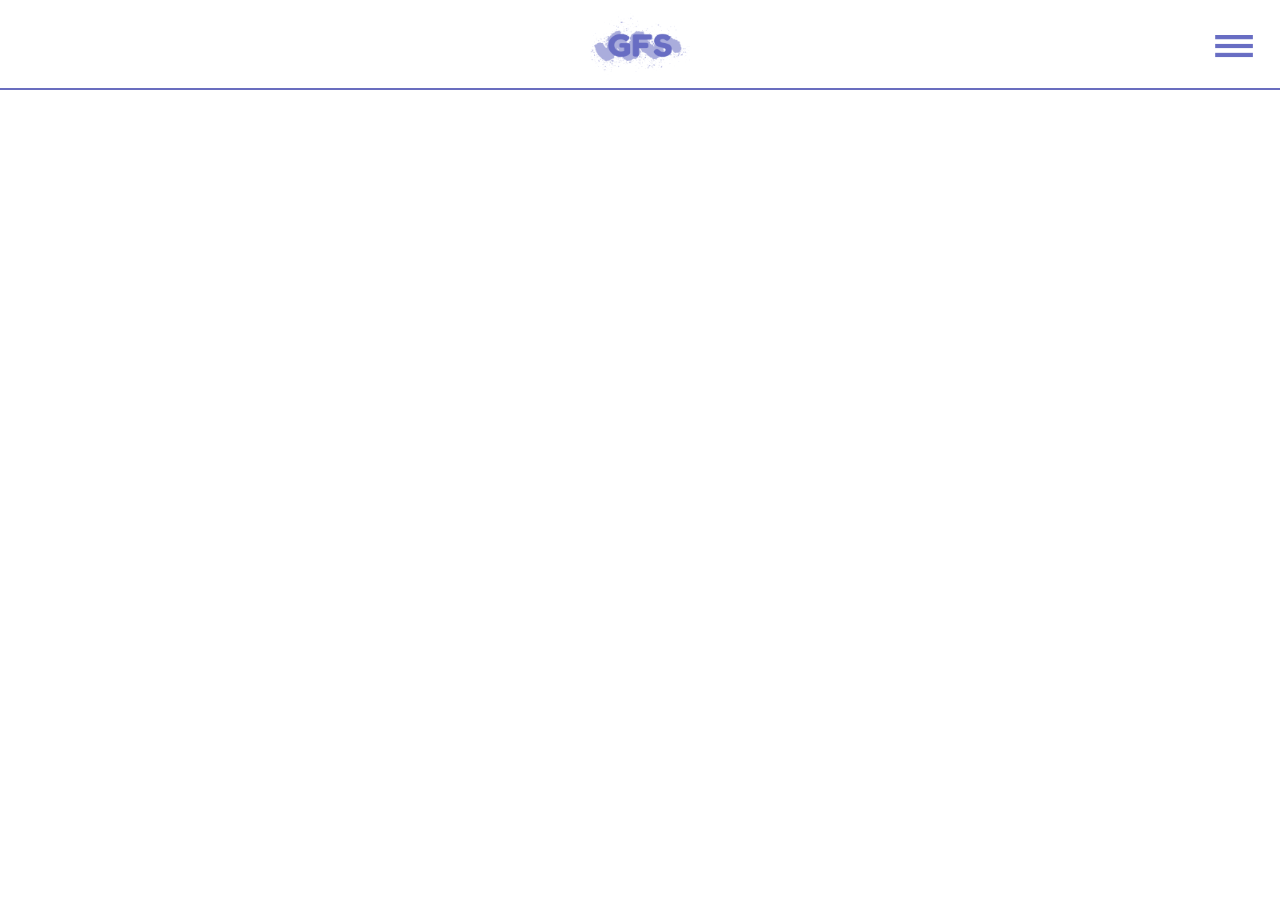
==== aboutme.html @ 3236eb2e "Menu" ====
<!DOCTYPE html>
<html lang="en">
<head>
    <meta charset="UTF-8">
    <meta name="viewport" content="width=device-width, initial-scale=1.0">
    <title>Document</title>
    <link rel="stylesheet" href="style/normalize.css">
    <link rel="stylesheet" href="style/style.css">
</head>
<body>
    <!-- Header og menu -->

    <header>
        <a class="gfs" href="index.html">
            <img src="img/logo.png" alt="GFS Logo">
        </a> 
            

        <div id="mySidenav" class="sidenav">
            <a href="javascript:void(0)" class="closebtn" onclick="closeNav()"><img src="img/menu.png" alt="MENU"></a>
            <div class="menu">
                <a class="item" href="index.html">
                    Forside
                </a>
                <a class="item" href="portfolio.html">
                    Portefølje
                </a>
                <a class="item" href="aboutme.html">
                    Om mig
                </a>
                <a class="item" href="contact.html">
                    Kontakt
                </a>
            </div>
            
          </div>
          
          <span class="span" style="cursor:pointer" onclick="openNav()"><img src="img/menu.png" alt="MENU"></span>
          
          <script>
          function openNav() {
            document.getElementById("mySidenav").style.width = "100%";
          }
          
          function closeNav() {
            document.getElementById("mySidenav").style.width = "0";
          }
          </script>

         <!-- Desktop -->

         <div class="topnav">
            <nav>
                <ul>
                    <li>
                        <a class="item" href="index.html">
                            Forside
                        </a>
                    </li>
                    <li>
                        <a class="item" href="portfolio.html">
                            Portefølje
                        </a>
                    </li>
                    <li>
                        <a class="item" href="aboutme.html">
                            Om mig
                        </a>
                    </li>
                    <li>
                        <a class="item" href="contact.html">
                            Kontakt
                        </a>
                    </li>
                </ul>
            </nav>
        </div>
    </header>
    
</body>
</html>
---- style/style.css ----
/*font*/

@import url('https://fonts.googleapis.com/css2?family=Nunito:ital,wght@0,200;0,300;0,400;0,600;0,700;0,800;0,900;1,200;1,300;1,400;1,600;1,700;1,800;1,900&display=swap');

/*header*/

header {
    display: flex;
    justify-content: space-between;
    flex-direction: column;
    position: fixed;
    top: 0;
    height: 88px;
    width: 100%;
    border-bottom: 2px solid #696DBF;
}

.gfs{
    align-self: center;
}

.gfs img{
    height: 90px;
    width: 100px;
    margin: 2px;
}

/*menu*/

.topnav {
    /* For desktop */
    display: none 
}

.span {
    position: absolute;
    right: 0;
    padding: 1.6rem;
    font-size: 24px;
    color: grey;
}

.span img{
    width: 40px;
}


.sidenav {
    height: 100%;
    width: 0;
    position: fixed;
    z-index: 1;
    top: 0;
    right: 0;
    overflow-x: hidden;
    transition: 0.5s;
    text-align:left;
  }
  
  .sidenav a {
    padding: 8px 8px 8px 32px;
    text-decoration: none;
    font-size: 25px;
    color: grey;
    display: block;
    transition: 0.3s;
  
  }

  .sidenav img{
      width: 40px;
  }

  .sidenav .menu {
    padding-top: 88px;
  }

  .sidenav .menu .item {
      display: flex;
      justify-content: space-between;
      padding-top: 1.6rem;
      padding-bottom: 1.6rem;
      border-top: 2px solid var(--primary-grey);
  }

  .sidenav .menu .item img {
      height: 16px;
      width: 16px;
      padding: 8px 32px 8px 8px;
  }
  
  .sidenav a:hover{
    color: #f1f1f1;
  }
  
  .sidenav .closebtn {
    position: absolute;
    right: 0;
    font-size: 24px;
    padding: 1.6rem;
    color: var(--primary-grey);
  }
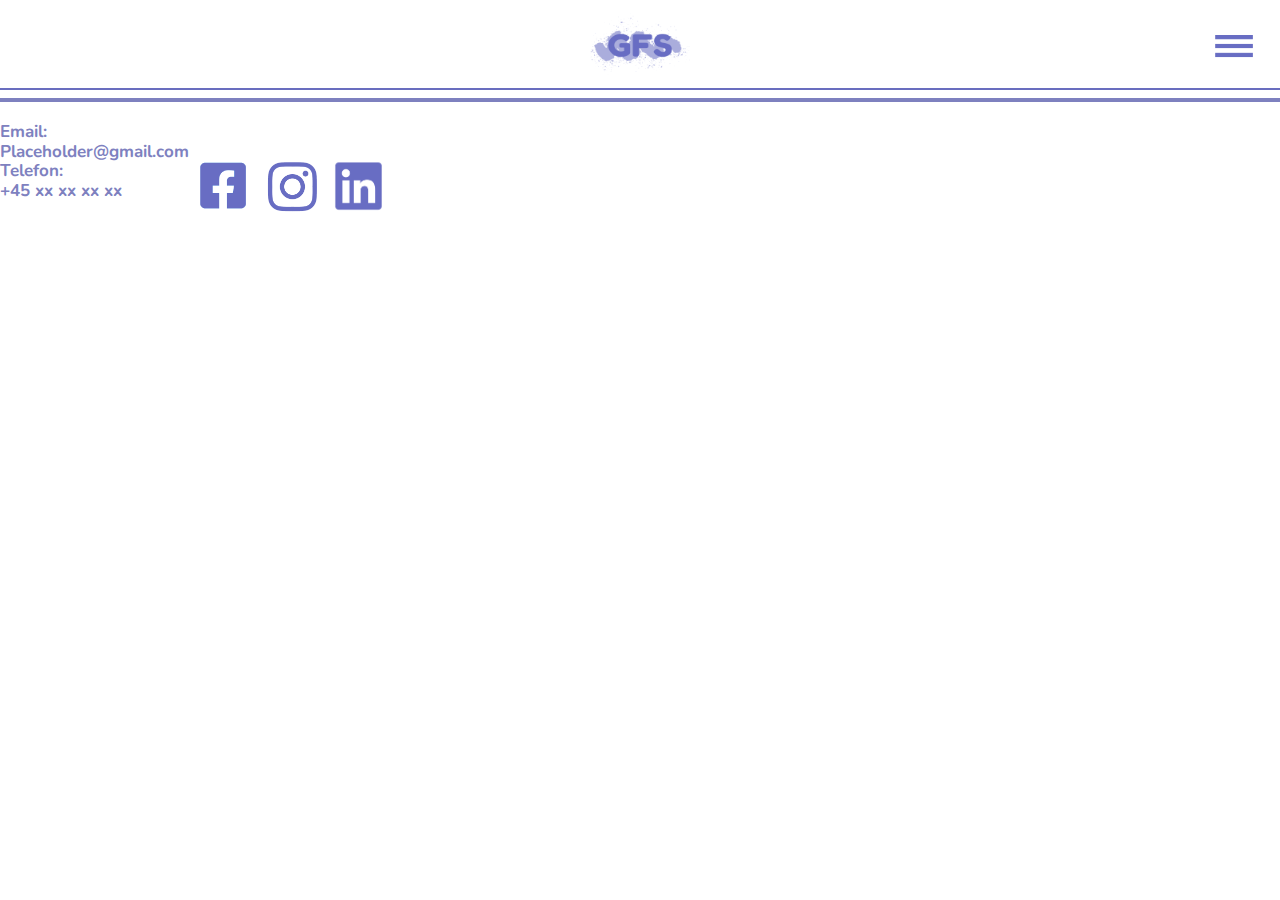
==== commit 7e850aa2: "footer + index + fix" ====
--- a/aboutme.html
+++ b/aboutme.html
@@ -33,23 +33,24 @@
                 </a>
             </div>
             
-          </div>
+        </div>
           
-          <span class="span" style="cursor:pointer" onclick="openNav()"><img src="img/menu.png" alt="MENU"></span>
+        <span class="span" style="cursor:pointer" onclick="openNav()"><img src="img/menu.png" alt="MENU"></span>
           
-          <script>
-          function openNav() {
+        <script>
+            function openNav() {
             document.getElementById("mySidenav").style.width = "100%";
-          }
+            }
           
-          function closeNav() {
+            function closeNav() {
             document.getElementById("mySidenav").style.width = "0";
-          }
-          </script>
+            }
+        </script>
 
-         <!-- Desktop -->
 
-         <div class="topnav">
+        <!-- Desktop -->
+
+        <div class="topnav">
             <nav>
                 <ul>
                     <li>
@@ -76,6 +77,23 @@
             </nav>
         </div>
     </header>
+
+    <footer class="main-footer">
+        <hr>
+        <div class="main-footer-all">
+            <div>
+                <p>Email:</p>
+                <p>Placeholder@gmail.com</p>
+                <p>Telefon:</p>
+                <p>+45 xx xx xx xx</p>
+            </div>
+            <div class="sociale-all">
+                <img class="fb-all" src="img/fb.png" alt="Facebook">
+                <img class="ig-all" src="img/ig.png" alt="Instagram">
+                <img class="li-all" src="img/li.png" alt="Linkedin">
+            </div>
+        </div>
+    </footer>
     
 </body>
 </html>--- a/style/style.css
+++ b/style/style.css
@@ -1,6 +1,15 @@
 /*font*/
 
 @import url('https://fonts.googleapis.com/css2?family=Nunito:ital,wght@0,200;0,300;0,400;0,600;0,700;0,800;0,900;1,200;1,300;1,400;1,600;1,700;1,800;1,900&display=swap');
+@import url('https://fonts.googleapis.com/css2?family=Fredoka+One&display=swap');
+
+/* farver */
+
+:root{
+    --db:#696DBF;
+    --lb: #7E81BF;
+    --white:#fff;
+}
 
 /*header*/
 
@@ -8,11 +17,11 @@
     display: flex;
     justify-content: space-between;
     flex-direction: column;
-    position: fixed;
     top: 0;
     height: 88px;
     width: 100%;
-    border-bottom: 2px solid #696DBF;
+    background-color: var(--white);
+    border-bottom: 2px solid var(--db);
 }
 
 .gfs{
@@ -37,7 +46,6 @@
     right: 0;
     padding: 1.6rem;
     font-size: 24px;
-    color: grey;
 }
 
 .span img{
@@ -45,58 +53,347 @@
 }
 
 
-.sidenav {
+.sidenav{
     height: 100%;
     width: 0;
     position: fixed;
-    z-index: 1;
+    z-index: 2;
     top: 0;
     right: 0;
     overflow-x: hidden;
     transition: 0.5s;
     text-align:left;
-  }
+    background-color: var(--white);
+}
   
-  .sidenav a {
-    padding: 8px 8px 8px 32px;
+.sidenav a{
+    padding: 8px 8px 8px 0px;
     text-decoration: none;
-    font-size: 25px;
-    color: grey;
+    font-size: 30px;
+    font-family: 'nunito', sans-serif;
+    color: black;
     display: block;
     transition: 0.3s;
+}
+
+.sidenav img{
+    width: 40px;
+}
+
+.sidenav .menu {
+padding-top: 88px;
+}
+
+.sidenav .menu .item {
+    display: flex;
+    justify-content: space-between;
+    padding-top: 1.6rem;
+    padding-bottom: 1.6rem;
+    border-top: 2px solid black;
+    margin-left: 1rem;
+    margin-right: 1rem;
+}
+
+.sidenav .menu .item img {
+    height: 16px;
+    width: 16px;
+    padding: 8px 32px 8px 8px;
+}
   
-  }
-
-  .sidenav img{
-      width: 40px;
-  }
-
-  .sidenav .menu {
-    padding-top: 88px;
-  }
-
-  .sidenav .menu .item {
-      display: flex;
-      justify-content: space-between;
-      padding-top: 1.6rem;
-      padding-bottom: 1.6rem;
-      border-top: 2px solid var(--primary-grey);
-  }
-
-  .sidenav .menu .item img {
-      height: 16px;
-      width: 16px;
-      padding: 8px 32px 8px 8px;
-  }
+.sidenav a:hover{
+    color: var(--white);
+}
   
-  .sidenav a:hover{
-    color: #f1f1f1;
-  }
-  
-  .sidenav .closebtn {
+.sidenav .closebtn {
     position: absolute;
     right: 0;
     font-size: 24px;
     padding: 1.6rem;
-    color: var(--primary-grey);
-  }
+    color: var(grey);
+}
+
+/* footer */
+
+.main-footer-all{
+    display: flex;
+    flex-direction: row;
+    margin-top: 20px;
+}
+
+.main-footer p{
+    margin-bottom: 0;
+}
+
+.sociale-all{
+    margin-top: 30px;
+}
+
+.fb-all{
+    height: 7.5vh;
+}
+
+.ig-all{
+    height: 7vh;
+    margin-bottom: 2px;
+}
+
+.li-all{
+    height: 5.9vh;
+    margin-bottom: 7px;
+    margin-left: 4px;
+}
+
+footer p{
+    font-size: 17px;
+    color: var(--lb);
+    font-family: 'nunito', sans-serif;
+    font-weight: bold;
+    margin-top: 0;
+}
+
+footer hr{
+    border: 2px solid var(--lb);
+}
+
+.fb{
+    height: 7.5vh;
+    margin-bottom: 5px;
+    margin-top: 0;
+}
+
+.ig{
+    height: 7vh;
+    margin-bottom: 2px;
+}
+
+.li{
+    height: 5.9vh;
+    margin-top: 4px;
+}
+
+/* footer forside*/
+
+.footer-f .doodle{
+    width: 100%;
+    margin-top: 7rem;
+}
+
+.tekst-footer{
+    display: flex;
+    z-index: 1;
+    position: absolute;
+    top: 151%;
+    margin-top: 700px;
+}
+
+.tekst-footer .sociale{
+    display: flex;
+    flex-direction: row;
+    margin-top: 50px;
+}
+
+.footer-f p{
+    font-size: 17px;
+    font-weight: bold;
+    color: var(--lb);
+    font-family: 'nunito', sans-serif;
+    font-weight: bold;
+    margin-top: 0;
+    padding-left: 10px;
+    margin-bottom: 6px;
+}
+
+
+
+/*Forside*/
+
+/*quote*/
+
+.quote img{
+    width: 100%;
+    height: 50vh;
+    opacity: 50%;
+    z-index: 2;
+}
+
+.quote-tekst{
+    text-align: center;
+    font-family: 'fredoka one', sans-serif;
+    position: absolute;
+    top: 0;
+    margin-top: 110px;
+    z-index: 1;
+    margin-bottom: 10px;
+}
+
+.quote hr{
+    border: 1px solid black;
+    background-color: black;
+    margin-right: 3rem;
+    margin-left: 3rem;
+}
+
+.quote h1{
+    margin-top: 0;
+    padding-top: 10px;
+}
+
+.quote h2{
+    margin-top: 3rem;
+    margin-left: 20px;
+    margin-right: 20px;
+}
+
+.space-between{
+    border: 2px solid black;
+    background-color: black;
+    margin-right: 3rem;
+    margin-left: 3rem;
+    width: 270px;
+    position: absolute;
+    top: 0;
+    z-index: 1;
+    margin-top: 494px;
+}
+
+/*Genveje*/
+
+.f-o{
+    font-family: 'fredoka one', sans-serif;
+    text-align: center;
+    margin-top: 6rem;
+}
+
+/*Genveje til mine personlige projekter*/
+
+.pp p{
+    font-size: 17px;
+    color: var(--db);
+    font-family: 'nunito', sans-serif;
+    font-weight: bold;
+    margin-right: 2px;
+    text-align: center;
+}
+
+.pp img{
+    height:25vh
+}
+
+.pp div{
+    flex-direction: row;
+    margin-top: 45px;
+    justify-content: center;
+}
+
+.pp{
+    display: flex;
+    flex-direction: row;
+    justify-content: space-between;
+    padding: 10px;
+}
+
+.pp button{
+    font-size: 17px;
+    padding: 10px;
+    color: var(--white);
+    font-family: 'fredoka one', sans-serif;
+    background-color: var(--lb);
+    border-color: var(--db);
+    border-width: 3px;
+    border-radius: 30px;
+    margin-left: 5px;
+    margin-right: 5px;
+}
+
+/*Genveje til mine tidligere projekter*/
+
+.tp p{
+    font-size: 17px;
+    color: var(--db);
+    font-family: 'nunito', sans-serif;
+    font-weight: bold;
+    text-align: center;
+}
+
+.tp img{
+    height: 20vh;
+}
+
+.tp div{
+    flex-direction: row;
+    margin-top: 15px;
+    justify-content: center;
+}
+
+.tp{
+    display: flex;
+    flex-direction: row;
+    justify-content: space-between;
+    padding: 10px;
+    margin-top: 4rem;
+}
+
+.tp button{
+    font-size: 17px;
+    padding: 10px;
+    color: var(--white);
+    font-family: 'fredoka one', sans-serif;
+    background-color: var(--lb);
+    border-color: var(--db);
+    border-width: 3px;
+    border-radius: 30px;
+    margin-left: 4px;
+    margin-right: 4px;
+}
+
+/*Genvej til om mig*/
+.mig-side{
+    text-align: center;
+}
+
+.mig-side img{
+    margin-bottom: 13px;
+    height: 30vh;
+}
+
+.mig-side button{
+    font-size: 17px;
+    padding: 10px;
+    color: var(--white);
+    font-family: 'fredoka one', sans-serif;
+    background-color: var(--lb);
+    border-color: var(--db);
+    border-width: 3px;
+    border-radius: 30px;
+}
+
+/*portefølje*/
+
+.Portfolio-top h1{
+    font-family: 'fredoka one', sans-serif;
+    text-align: center;
+}
+
+.port-first{
+    border: 2px solid black;
+    background-color: black;
+    margin-left: 2rem;
+    margin-right: 2rem;
+}
+
+.personlige-p h2{
+    font-family: 'nunito', sans-serif;
+    text-align: center;
+}
+
+.tidligere h2{
+    font-family: 'nunito', sans-serif;
+    text-align: center;
+}
+
+.port{
+    border:1px solid black;
+    background-color: black;
+    margin-left: 2rem;
+    margin-right: 2rem;
+}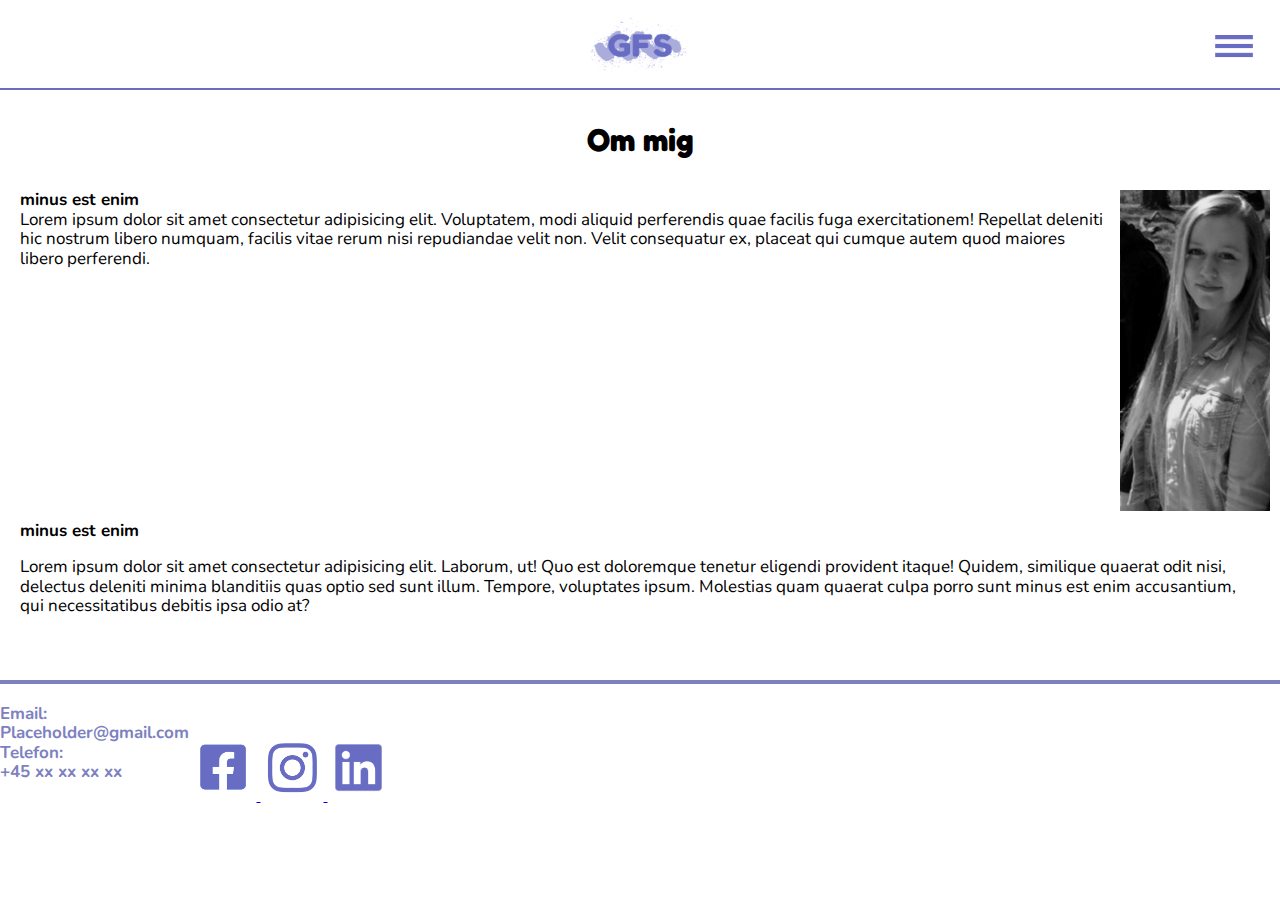
==== commit 223591f5: "Footer fix - google analytics på - sidste sider lavet" ====
--- a/aboutme.html
+++ b/aboutme.html
@@ -1,9 +1,19 @@
 <!DOCTYPE html>
 <html lang="en">
 <head>
+    <!-- Global site tag (gtag.js) - Google Analytics -->
+    <script async src="https://www.googletagmanager.com/gtag/js?id=UA-185254270-1"></script>
+    <script>
+      window.dataLayer = window.dataLayer || [];
+      function gtag(){dataLayer.push(arguments);}
+      gtag('js', new Date());
+    
+      gtag('config', 'UA-185254270-1');
+    </script>
+
     <meta charset="UTF-8">
     <meta name="viewport" content="width=device-width, initial-scale=1.0">
-    <title>Document</title>
+    <title>GFS Portefølje Om Mig</title>
     <link rel="stylesheet" href="style/normalize.css">
     <link rel="stylesheet" href="style/style.css">
 </head>
@@ -27,9 +37,6 @@
                 </a>
                 <a class="item" href="aboutme.html">
                     Om mig
-                </a>
-                <a class="item" href="contact.html">
-                    Kontakt
                 </a>
             </div>
             
@@ -68,15 +75,33 @@
                             Om mig
                         </a>
                     </li>
-                    <li>
-                        <a class="item" href="contact.html">
-                            Kontakt
-                        </a>
-                    </li>
                 </ul>
             </nav>
         </div>
     </header>
+
+    <!-- Top tekst -->
+    <div class="about-top">
+        <h1>Om mig</h1>
+    </div>
+
+    <!-- billede + tekst om mig -->
+    <section class="about-me">
+        <div>
+            <p><strong>minus est enim </strong></p>
+            <p>Lorem ipsum dolor sit amet consectetur adipisicing elit. Voluptatem, modi aliquid perferendis quae facilis fuga exercitationem! Repellat deleniti hic nostrum libero numquam, facilis vitae rerum nisi repudiandae velit non. Velit consequatur ex, placeat qui cumque autem quod maiores libero perferendi. </p>        
+        </div>
+        <img src="img/mig-face.jpg" alt="Face">
+    </section>
+
+    <section class="about-me-tekst">
+        <div class="a-m-e">
+            <p><strong>minus est enim </strong></p>
+            <p>Lorem ipsum dolor sit amet consectetur adipisicing elit. Laborum, ut! Quo est doloremque tenetur eligendi provident itaque! Quidem, similique quaerat odit nisi, delectus deleniti minima blanditiis quas optio sed sunt illum. Tempore, voluptates ipsum. Molestias quam quaerat culpa porro sunt minus est enim accusantium, qui necessitatibus debitis ipsa odio at?</p>
+        </div>
+    </section>
+
+    <!-- footer -->
 
     <footer class="main-footer">
         <hr>
@@ -88,9 +113,15 @@
                 <p>+45 xx xx xx xx</p>
             </div>
             <div class="sociale-all">
-                <img class="fb-all" src="img/fb.png" alt="Facebook">
-                <img class="ig-all" src="img/ig.png" alt="Instagram">
-                <img class="li-all" src="img/li.png" alt="Linkedin">
+                <a href="https://www.facebook.com/gabriella.fog.schroder/">
+                    <img class="fb-all" src="img/fb.png" alt="Facebook">
+                </a>
+                <a href="https://www.instagram.com/gabriella7389/">
+                    <img class="ig-all" src="img/ig.png" alt="Instagram">
+                </a>
+                <a href="http://linkedin.com/in/gabriella-fog-7154791a9">
+                    <img class="li-all" src="img/li.png" alt="Linkedin">
+                </a>
             </div>
         </div>
     </footer>
--- a/style/style.css
+++ b/style/style.css
@@ -153,6 +153,7 @@
 
 footer hr{
     border: 2px solid var(--lb);
+    background-color: var(--lb);
 }
 
 .fb{
@@ -379,11 +380,35 @@
     background-color: black;
     margin-left: 2rem;
     margin-right: 2rem;
+    margin-bottom: 5rem;
 }
 
 .personlige-p h2{
     font-family: 'nunito', sans-serif;
     text-align: center;
+    margin-top: 3rem;
+}
+
+.img-size{
+    background-image: url(/img/rain.jpg);
+    height: 200px;
+    background-size: cover;
+    background-position: center 60%;
+    margin-bottom: 1rem;
+}
+
+.img-size2{
+    background-image: url(/img/kode.png);
+    height: 200px;
+    background-size: cover;
+    background-position: center 60%;
+    margin-bottom: 1rem;
+    z-index: 2;
+}
+
+.img-size2 a{
+    width: 100%;
+    height: 200px;
 }
 
 .tidligere h2{
@@ -396,4 +421,380 @@
     background-color: black;
     margin-left: 2rem;
     margin-right: 2rem;
-}+    margin-bottom: 4rem;
+}
+
+.t-p a {
+    z-index: 1;
+    text-decoration: none;
+    color: black;
+}
+
+.p-p a {
+    z-index: 1;
+    text-decoration: none;
+    color: black;
+}
+
+/* portefølje projekter */
+/* personlige projekter */
+
+/* cartoon tegning */
+.p-p1{
+    background-image: url(/img/bulb.png);
+    height: 290px;
+    background-size: cover;
+    background-position: center center;
+    margin-bottom: 1rem;
+    margin: 30px;
+}
+
+/* Tus tegning */
+
+.p-p2{
+    background-image: url(/img/sad.jpg);
+    height: 290px;
+    background-size: cover;
+    background-position: center center;
+    margin-bottom: 1rem;
+    margin: 30px;
+}
+
+/* blyands tegning */
+
+.p-p3{
+    background-image: url(/img/flame.jpg);
+    height: 290px;
+    background-size: cover;
+    background-position: center center;
+    margin-bottom: 1rem;
+    margin: 30px;
+}
+
+/* Tegninger for frivillige job */
+
+.p-p4{
+    background-image: url(/img/frivillig.jpg);
+    height: 290px;
+    background-size: cover;
+    background-position: center center;
+    margin-bottom: 1rem;
+    margin: 30px;
+}
+
+/* tidligere projekter */
+/* første projekt (DNR - rumrejse)*/
+/* Billede */
+.h-l-b{
+    background-image: url(/img/Rumraket.png);
+    height: 200px;
+    background-size: cover;
+    background-position: cover 60%;
+    margin-bottom: 1rem;
+    margin: 30px;
+}
+
+/* overskrift */
+.hjemmesider h2{
+    text-align: center;
+    margin-top: 2rem;
+    font-family: 'nunito', sans-serif;
+}
+
+/* Tekst og link */
+.hjemmesider p{
+    text-align: center;
+    margin-left: 20px;
+    margin-right: 20px;
+    padding-left: 12px;
+    padding-right: 12px;
+    font-family: 'nunito', sans-serif;
+}
+
+.hjemmesider a{
+    text-decoration: none;
+    color: black;
+}
+
+.hjemmesider hr{
+    border: 1px solid black;
+    background-color: black;
+    margin-left: 1rem;
+    margin-right: 1rem;
+    margin-bottom: 3rem;
+}
+
+/* andet projekt (Dans, dans, dans 1. del)*/
+/* Billede */
+.h-l-b2{
+    background-image: url(/img/dans.png);
+    height: 200px;
+    background-size: cover;
+    background-position: cover 60%;
+    margin-bottom: 1rem;
+    margin: 30px;
+}
+
+/* tredje projekt (dans, dans, dans. del 2)*/
+/* Billede */
+.h-l-b3{
+    background-image: url(/img/dans\ 2.png);
+    height: 200px;
+    background-size: cover;
+    background-position: cover 60%;
+    margin-bottom: 1rem;
+    margin: 30px;
+}
+
+/* fjerde projekt (bag rettet, del 1)*/
+/* Billedet */
+.h-l-b4{
+    background-image: url(/img/bag\ rettet\ ekstra.png);
+    height: 200px;
+    background-size: cover;
+    background-position: cover 60%;
+    margin-bottom: 1rem;
+    margin: 30px;
+}
+
+/* femte projekt (video projekt)*/
+/* Billedet */
+.h-l-b5{
+    background-image: url(/img/video.png);
+    height: 200px;
+    background-size: cover;
+    background-position: center center;
+    margin-bottom: 1rem;
+    margin: 30px;
+}
+
+/* sjette projekt (Bag rettet del 2)*/
+/* Billedet */
+.h-l-b6{
+    background-image: url(/img/bag\ rettet.png);
+    height: 200px;
+    background-size: cover;
+    background-position: cover 60%;
+    margin-bottom: 1rem;
+    margin: 30px;
+}
+
+/* Undersider under projekter */
+
+/*bag rettet*/
+/* top */
+/*billede*/
+.B-R-2-B{
+    background-image: url(/img/bag\ rettet.png);
+    height: 200px;
+    background-size: cover;
+    background-position: cover 60%;
+    margin-bottom: 1rem;
+    margin: 30px;
+}
+
+/* tekst */
+.tekst h2{
+    text-align: center;
+    margin-top: 2rem;
+    font-family: 'nunito', sans-serif;
+}
+
+.tekst p{
+    text-align: center;
+    margin-top: 2rem;
+    font-family: 'nunito', sans-serif;
+    margin-left: 32px;
+    margin-right: 32px;
+}
+
+/* hr */
+
+.tekst hr{
+    border: 1px solid black;
+    background-color: black;
+    margin-left: 1rem;
+    margin-right: 1rem;
+    margin-bottom: 4rem;
+    margin-top: 3rem;
+}
+
+/* Under billeder om projekt*/
+/* logo */
+.Bag-Rettet2-logo{
+    background-image: url(/img/Logo-Bil1.png);
+    height: 200px;
+    background-size: cover;
+    background-position: center center;
+    margin-bottom: 1rem;
+    margin: 30px;
+}
+
+/* Posts på firmaets instargram */
+.br2s1{
+    background-image: url(/img/Lanceret-firma.png);
+    height: 200px;
+    background-size: cover;
+    background-position: center center;
+    margin: 30px;
+}
+
+.br2s2{
+    background-image: url(/img/Samarbejde.png);
+    height: 290px;
+    background-size: 100%;
+    margin: 30px;
+}
+
+/* video portræt */
+/* top */
+.v-b{
+    background-image: url(/img/video.png);
+    height: 200px;
+    background-size: cover;
+    background-position: center center;
+    margin-bottom: 1rem;
+    margin: 30px;
+}
+
+/* video */
+.v-p{
+    margin-bottom: 3rem;
+}
+
+/* bag rettet del 1 */
+/* top */
+.B-R-B{
+    background-image: url(/img/bag\ rettet\ ekstra.png);
+    height: 290px;
+    background-size: cover;
+    background-position: center 20%;
+    margin-bottom: 1rem;
+    margin: 30px;
+}
+
+/* logo Billede */
+.B-R-Logo{
+    background-image: url(/img/Khazer.png);
+    height: 280px;
+    background-size: cover;
+    background-position: center center;
+    margin: 30px;
+}
+
+/* Dans, dans, dans del 2 */
+
+.Dans2-top{
+    margin-bottom: 5rem;
+}
+
+/* top */
+.D-d-d2{
+    background-image: url(/img/dans\ 2.png);
+    height: 290px;
+    background-size: cover;
+    background-position: center 0;
+    margin-bottom: 1rem;
+    margin: 30px;
+}
+
+/* Logo billede */
+.b-logo{
+    background-image: url(/img/b-logo.png);
+    height: 300px;
+    background-size: cover;
+    background-position: center center;
+    margin-bottom: 1rem;
+    margin: 30px;
+}
+
+/* Dans dans dans del 1 */
+
+.dans-top{
+    margin-bottom: 5rem;
+}
+
+/* top */
+.B-R-T{
+    background-image: url(/img/dans.png);
+    height: 290px;
+    background-size: cover;
+    background-position: center 0;
+    margin-bottom: 1rem;
+    margin: 30px;
+}
+
+/* Rumrejsen DNR */
+
+.rumrejsen-top{
+    margin-bottom: 3rem;
+}
+
+/* top */ 
+.dnr-b{
+    background-image: url(/img/Rumraket.png);
+    height: 290px;
+    background-size: cover;
+    background-position: center 0;
+    margin-bottom: 1rem;
+    margin: 30px; 
+}
+
+/* billede lavet i photoshop */
+.dnr-r{
+    background-image: url(/img/Raket_sort.png);
+    height: 290px;
+    background-size: cover;
+    background-position: center center;
+    margin-bottom: 1rem;
+    margin: 30px; 
+}
+
+/* Om mig side */
+
+/* overskrift */
+.about-top h1{
+    text-align: center;
+    font-family: 'fredoka one', sans-serif;
+    margin-top: 2rem;
+}
+
+/* top bokse */
+.about-me p{
+    font-size: 17px;
+    font-family: 'nunito', sans-serif;
+    margin-top: 0;
+    margin-bottom: 0;
+}
+
+.about-me img{
+    width: 150px;
+}
+
+.about-me div{
+    flex-direction: row;
+    margin-right: 10px;
+    margin-left: 10px;
+    justify-content: center;
+}
+
+.about-me{
+    display: flex;
+    flex-direction: row;
+    justify-content: space-between;
+    padding: 10px;
+    margin-top: 1rem;
+}
+
+/* tekst */
+.a-m-e{
+    margin-bottom: 4rem;
+}
+.a-m-e p{
+    font-size: 17px;
+    font-family: 'nunito', sans-serif;
+    margin-right: 20px;
+    margin-left: 20px;
+    margin-top: 0;
+}
+
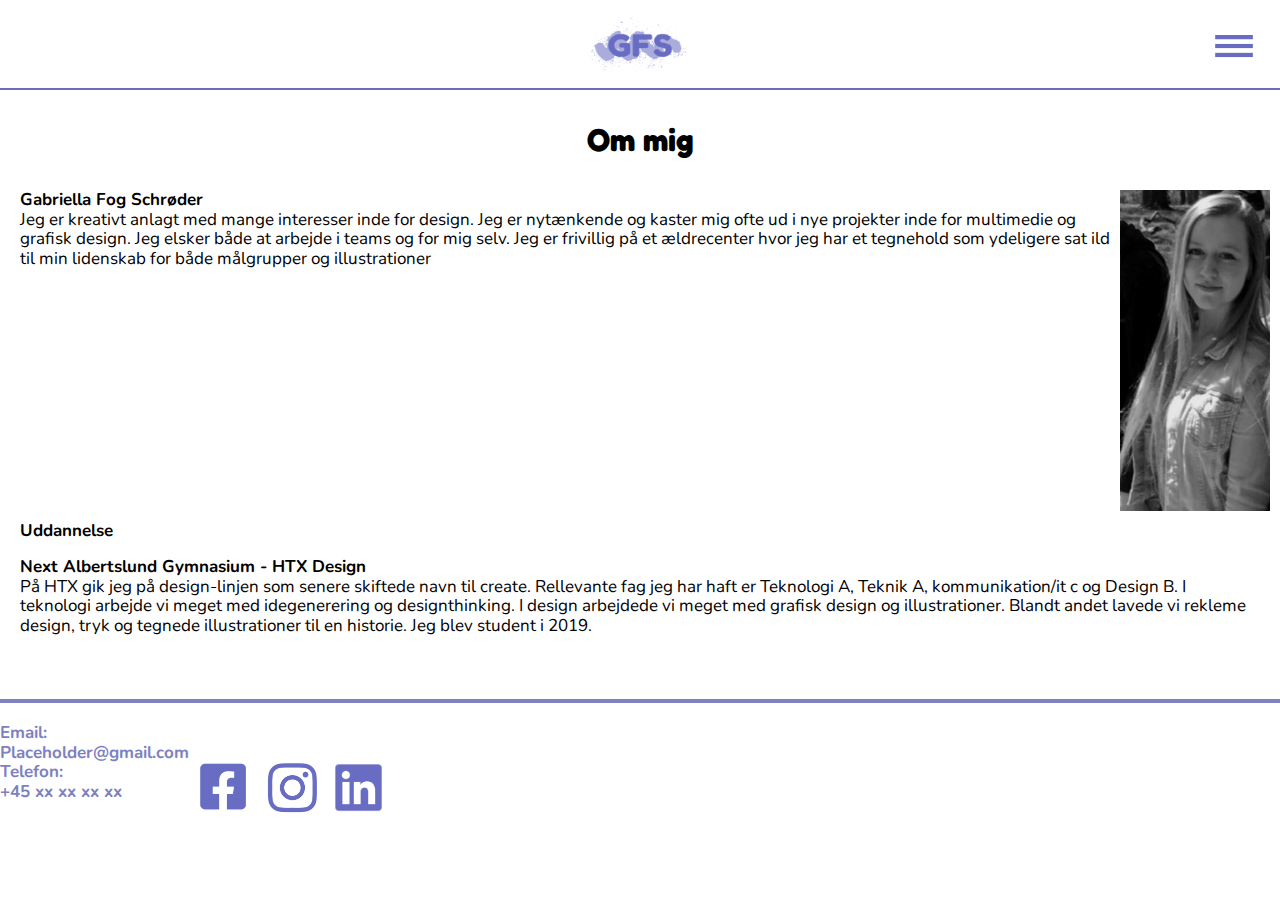
==== commit e9083555: "Tekst" ====
--- a/aboutme.html
+++ b/aboutme.html
@@ -88,16 +88,16 @@
     <!-- billede + tekst om mig -->
     <section class="about-me">
         <div>
-            <p><strong>minus est enim </strong></p>
-            <p>Lorem ipsum dolor sit amet consectetur adipisicing elit. Voluptatem, modi aliquid perferendis quae facilis fuga exercitationem! Repellat deleniti hic nostrum libero numquam, facilis vitae rerum nisi repudiandae velit non. Velit consequatur ex, placeat qui cumque autem quod maiores libero perferendi. </p>        
+            <p><strong>Gabriella Fog Schrøder</strong></p>
+            <p>Jeg er kreativt anlagt med mange interesser inde for design. Jeg er nytænkende og kaster mig ofte ud i nye projekter inde for multimedie og grafisk design. Jeg elsker både at arbejde i teams og for mig selv. Jeg er frivillig på et ældrecenter hvor jeg har et tegnehold som ydeligere sat ild til min lidenskab for både målgrupper og illustrationer</p>        
         </div>
         <img src="img/mig-face.jpg" alt="Face">
     </section>
 
     <section class="about-me-tekst">
         <div class="a-m-e">
-            <p><strong>minus est enim </strong></p>
-            <p>Lorem ipsum dolor sit amet consectetur adipisicing elit. Laborum, ut! Quo est doloremque tenetur eligendi provident itaque! Quidem, similique quaerat odit nisi, delectus deleniti minima blanditiis quas optio sed sunt illum. Tempore, voluptates ipsum. Molestias quam quaerat culpa porro sunt minus est enim accusantium, qui necessitatibus debitis ipsa odio at?</p>
+            <p><strong>Uddannelse</strong></p>
+            <p><strong>Next Albertslund Gymnasium - HTX Design</strong> <br> På HTX gik jeg på design-linjen som senere skiftede navn til create. Rellevante fag jeg har haft er Teknologi A, Teknik A, kommunikation/it c og Design B. I teknologi arbejde vi meget med idegenerering og designthinking. I design arbejdede vi meget med grafisk design og illustrationer. Blandt andet lavede vi rekleme design, tryk og tegnede illustrationer til en historie. Jeg blev student i 2019.</p>
         </div>
     </section>
 
--- a/style/style.css
+++ b/style/style.css
@@ -128,6 +128,10 @@
     margin-top: 30px;
 }
 
+.sociale-all a{
+    text-decoration: none;
+}
+
 .fb-all{
     height: 7.5vh;
 }
@@ -158,8 +162,7 @@
 
 .fb{
     height: 7.5vh;
-    margin-bottom: 5px;
-    margin-top: 0;
+    padding-bottom: 6xp: 
 }
 
 .ig{
@@ -557,6 +560,10 @@
     margin: 30px;
 }
 
+.Bag-rettet-top{
+    margin-bottom: 5rem;
+}
+
 /* femte projekt (video projekt)*/
 /* Billedet */
 .h-l-b5{
@@ -606,6 +613,10 @@
     font-family: 'nunito', sans-serif;
     margin-left: 32px;
     margin-right: 32px;
+}
+
+.tekst a{
+    color: var(--db);
 }
 
 /* hr */
@@ -714,10 +725,19 @@
     margin-bottom: 5rem;
 }
 
-/* top */
+/* Billeder */
 .B-R-T{
     background-image: url(/img/dans.png);
     height: 290px;
+    background-size: cover;
+    background-position: center 0;
+    margin-bottom: 1rem;
+    margin: 30px;
+}
+
+.B-R-T2{
+    background-image: url(/img/mockup-dans.png);
+    height: 230px;
     background-size: cover;
     background-position: center 0;
     margin-bottom: 1rem;
@@ -743,6 +763,14 @@
 /* billede lavet i photoshop */
 .dnr-r{
     background-image: url(/img/Raket_sort.png);
+    height: 290px;
+    background-size: cover;
+    background-position: center center;
+    margin: 30px; 
+}
+
+.dnr-t{
+    background-image: url(/img/dnr-team.png);
     height: 290px;
     background-size: cover;
     background-position: center center;
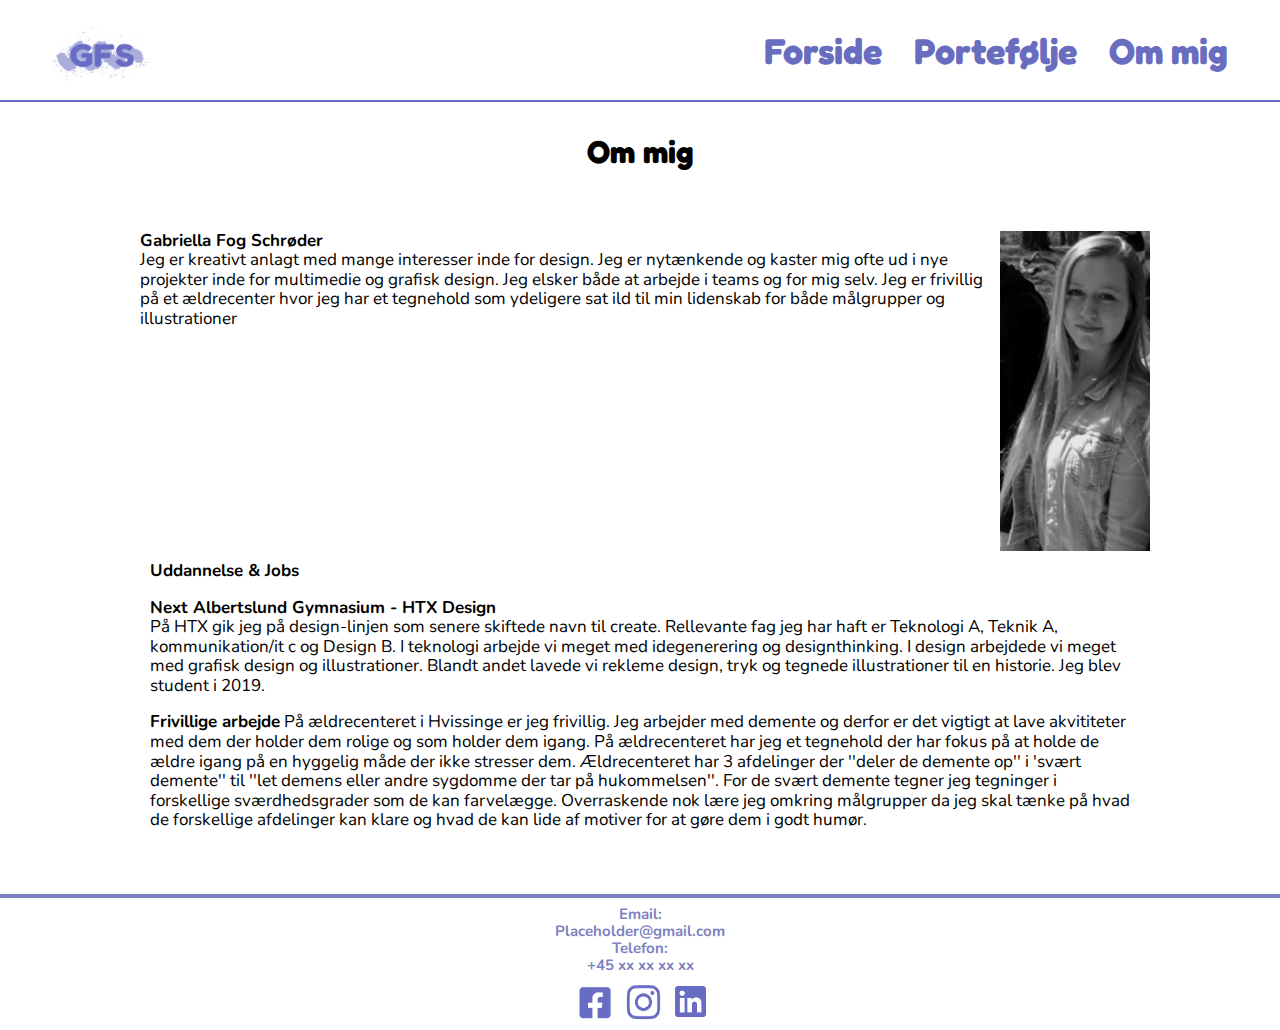
==== commit 7c6e4dff: "Lavet mer tekst og breakpoints" ====
--- a/aboutme.html
+++ b/aboutme.html
@@ -96,8 +96,9 @@
 
     <section class="about-me-tekst">
         <div class="a-m-e">
-            <p><strong>Uddannelse</strong></p>
+            <p><strong>Uddannelse & Jobs</strong></p>
             <p><strong>Next Albertslund Gymnasium - HTX Design</strong> <br> På HTX gik jeg på design-linjen som senere skiftede navn til create. Rellevante fag jeg har haft er Teknologi A, Teknik A, kommunikation/it c og Design B. I teknologi arbejde vi meget med idegenerering og designthinking. I design arbejdede vi meget med grafisk design og illustrationer. Blandt andet lavede vi rekleme design, tryk og tegnede illustrationer til en historie. Jeg blev student i 2019.</p>
+            <p><strong>Frivillige arbejde</strong> På ældrecenteret i Hvissinge er jeg frivillig. Jeg arbejder med demente og derfor er det vigtigt at lave akvititeter med dem der holder dem rolige og som holder dem igang. På ældrecenteret har jeg et tegnehold der har fokus på at holde de ældre igang på en hyggelig måde der ikke stresser dem. Ældrecenteret har 3 afdelinger der ''deler de demente op'' i 'svært demente'' til ''let demens eller andre sygdomme der tar på hukommelsen''. For de svært demente tegner jeg tegninger i forskellige sværdhedsgrader som de kan farvelægge. Overraskende nok lære jeg omkring målgrupper da jeg skal tænke på hvad de forskellige afdelinger kan klare og hvad de kan lide af motiver for at gøre dem i godt humør.</p>
         </div>
     </section>
 
--- a/style/style.css
+++ b/style/style.css
@@ -162,7 +162,7 @@
 
 .fb{
     height: 7.5vh;
-    padding-bottom: 6xp: 
+    padding-bottom: 6xp; 
 }
 
 .ig{
@@ -826,3 +826,343 @@
     margin-top: 0;
 }
 
+@media screen and (min-width:1000px){
+
+    /* logo */
+    .gfs{
+        align-self: unset;
+        margin-left: 50px;
+        margin-top: 10px;
+    }
+
+    header img{
+        left: 0;
+    }
+
+    header{
+        height: 100px;
+        flex-direction: row;
+    }
+    
+    /* Navigation */
+
+    .topnav {
+        display: flex;
+        flex-direction: row;
+        justify-content: space-between;
+    }
+
+    nav {
+        margin-right: 1.4rem;
+    }
+
+    nav ul {
+        list-style: none;
+        display: flex;
+        margin-top: 30px;
+        margin-right: 30px;
+        margin-bottom: 0;
+        padding: 0;
+    }
+
+    nav li {
+        margin-left: 2rem;
+    }
+
+    nav a {
+        text-decoration: none;
+        font-weight: 700;
+        font-size: 36px;
+        color: var(--db);
+        font-family: 'fredoka one', sans-serif;
+    }
+
+    .span{
+        display: none;
+    }
+    
+    /* top dox */
+
+    .quote-tekst{
+        margin-top: 200px;
+    }
+
+    .quote img{
+        height: 80vh;
+    }
+
+    .quote-tekst h1{
+        font-size: 4em;
+        margin-left: 120px;
+    }
+
+    .quote-tekst h2{
+        font-size: 2.5em;
+        width: 700px;
+        margin-left: 180px;
+    }
+
+    .quote-tekst hr{
+        margin-left: 200px;
+    }
+
+    .quote-tekst h3{
+        font-size: 2em;
+        margin-left: 150px;
+    }
+
+    .space-between{
+        width: 500px;
+        margin-top: 963px;
+        margin-left: 16rem;
+    }
+
+    /* genveje */
+    
+    .f-o{
+        font-size: 2.5em;
+    }
+
+    /* dukke */
+    
+
+    .pp{
+        margin: 90px
+    }
+
+    .pp img{
+        height: 30vh;
+    }
+
+    .pp p{
+        font-size: 30px;
+    }
+
+    .pp button{
+        font-size: 19px;
+        margin-left: 130px;
+    }
+
+    /* pc mand */
+    .tp{
+        margin: 90px;
+    }
+
+    .tp img{
+        height: 25vh;
+    }
+
+    .tp p{
+        font-size: 30px;
+    }
+
+    .tp button{
+        font-size: 19px;
+        margin-left: 130px;
+    }
+
+    /* hvem er jeg? */
+
+    .mig-side{
+        display: flex;
+        flex-direction: column;
+        margin-bottom: 100px;
+    }
+
+    .mig-side img{
+        width: 60vw;
+        height: auto;
+        margin-bottom: 0;
+        margin-left: 200px;
+    }
+
+    .mig-side button{
+        font-size: 40px;
+        
+    }
+
+    /*footer*/
+    .main-footer-all{
+        display: unset;
+    }
+
+    .main-footer-all p{
+        font-size: 15px;
+        text-align: center;
+    }
+
+    .sociale-all{
+       text-align: center;
+       margin-top: 5px;
+    }
+
+    .fb-all{
+        height: 5.1vh;
+    }
+
+    .ig-all{
+        height: 4.8vh;
+    }
+
+    .li-all{
+        height: 3.9vh;
+    }
+
+    /*footer forsiden*/
+    
+    .footer-f img{
+        display: none;
+    }
+
+   /* portefølje startside */
+   /* overskrift */
+   .Portfolio-top h1{
+       font-size: 2.5em;
+   }
+
+   /*personlige projekter*/
+   .p-p h2{
+       font-size: 2em;
+   }
+
+   .img-size{
+       height: 300px;
+       margin-left: 80px;
+       margin-right: 80px;
+       background-position: center 85%;
+   }
+
+   /* projekter */
+   .t-p h2{
+       font-size: 2em;
+   }
+
+   .img-size2{
+       height: 300px;
+       margin-left: 80px;
+       margin-right: 80px;
+   }
+
+   /* personlige projekter */
+   .hjemmesider h2{
+       font-size: 2em;
+   }
+
+   .p-p1{
+       margin-left: 90px;
+       margin-right: 90px;
+   }
+
+   .p-p2{
+        margin-left: 90px;
+        margin-right: 90px;
+        background-position: center 10%;
+    }
+
+    .p-p3{
+        margin-left: 90px;
+        margin-right: 90px;
+        background-position: center 20%;
+    }
+
+    .p-p4{
+        margin-left: 90px;
+        margin-right: 90px;
+        background-position: center 58%;
+    }
+
+    .h-l-b{
+        background-position: center 20%;
+    }
+
+    .h-l-b3{
+        background-position: center 1%;
+    }
+
+    /*Rumrejsen*/
+
+    .dnr-r{
+        height: 400px;
+        margin-left: 300px;
+        margin-right: 300px;
+    }
+
+    .dnr-t{
+        height: 300px;
+        margin-left: 300px;
+        margin-right: 300px;
+    }
+
+    /*dans dans dans del 1*/
+
+    .B-R-T2{
+        height: 300px;
+        margin-left: 300px;
+        margin-right: 300px;
+    }
+
+    /* dans dans dans del 2*/
+
+    .b-logo{
+        height: 405px;
+        margin-left: 300px;
+        margin-right: 300px;
+    }
+
+    /* bag rettet del 1 */
+
+    .B-R-B{
+        background-position: center 15%;
+    }
+
+    .B-R-Logo{
+        height: 405px;
+        margin-left: 300px;
+        margin-right: 300px;
+    }
+
+    /* video */
+
+    .v-p{
+        text-align: center;
+    }
+
+    iframe{
+        width: 600px;
+        height: 350px;
+    }
+
+    /* bag rettet del 2 */
+
+    .Bag-Rettet2-logo{
+        height: 405px;
+        margin-left: 300px;
+        margin-right: 300px;
+    }
+
+    .br2s1{
+        height: 400px;
+        margin-left: 200px;
+        margin-right: 200px;
+    }
+
+    .br2s2{
+        height: 400px;
+        margin-left: 300px;
+        margin-right: 300px;
+    }
+
+    /* OM MIG */
+
+    .about-me{
+        margin-top: 50px;
+        margin-left: 120px;
+        margin-right: 120px;
+    }
+
+    .a-m-e p{
+        margin-left: 150px;
+        margin-right: 150px;
+    }
+
+}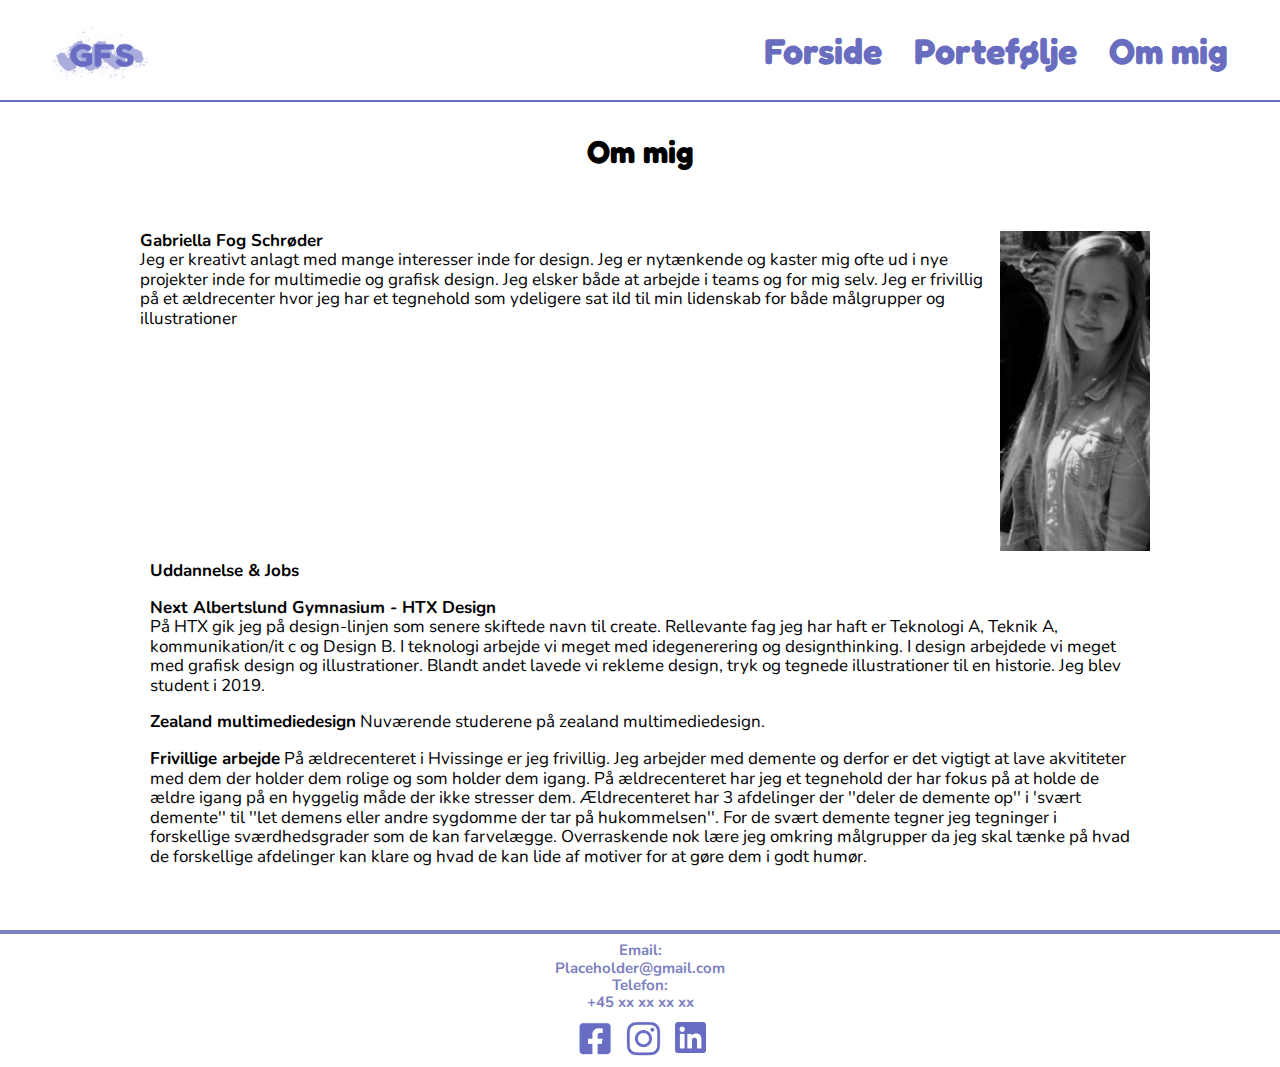
==== commit f93a7458: "Sidste ændringer" ====
--- a/aboutme.html
+++ b/aboutme.html
@@ -98,6 +98,7 @@
         <div class="a-m-e">
             <p><strong>Uddannelse & Jobs</strong></p>
             <p><strong>Next Albertslund Gymnasium - HTX Design</strong> <br> På HTX gik jeg på design-linjen som senere skiftede navn til create. Rellevante fag jeg har haft er Teknologi A, Teknik A, kommunikation/it c og Design B. I teknologi arbejde vi meget med idegenerering og designthinking. I design arbejdede vi meget med grafisk design og illustrationer. Blandt andet lavede vi rekleme design, tryk og tegnede illustrationer til en historie. Jeg blev student i 2019.</p>
+            <p><strong>Zealand multimediedesign</strong> Nuværende studerene på zealand multimediedesign.</p>
             <p><strong>Frivillige arbejde</strong> På ældrecenteret i Hvissinge er jeg frivillig. Jeg arbejder med demente og derfor er det vigtigt at lave akvititeter med dem der holder dem rolige og som holder dem igang. På ældrecenteret har jeg et tegnehold der har fokus på at holde de ældre igang på en hyggelig måde der ikke stresser dem. Ældrecenteret har 3 afdelinger der ''deler de demente op'' i 'svært demente'' til ''let demens eller andre sygdomme der tar på hukommelsen''. For de svært demente tegner jeg tegninger i forskellige sværdhedsgrader som de kan farvelægge. Overraskende nok lære jeg omkring målgrupper da jeg skal tænke på hvad de forskellige afdelinger kan klare og hvad de kan lide af motiver for at gøre dem i godt humør.</p>
         </div>
     </section>
--- a/style/style.css
+++ b/style/style.css
@@ -186,7 +186,7 @@
     display: flex;
     z-index: 1;
     position: absolute;
-    top: 151%;
+    top: 165%;
     margin-top: 700px;
 }
 
@@ -296,7 +296,7 @@
     padding: 10px;
 }
 
-.pp button{
+.pp h4{
     font-size: 17px;
     padding: 10px;
     color: var(--white);
@@ -307,6 +307,9 @@
     border-radius: 30px;
     margin-left: 5px;
     margin-right: 5px;
+    text-align: center;
+    display: inline-block;
+    text-decoration: none;
 }
 
 /*Genveje til mine tidligere projekter*/
@@ -337,7 +340,7 @@
     margin-top: 4rem;
 }
 
-.tp button{
+.tp h4{
     font-size: 17px;
     padding: 10px;
     color: var(--white);
@@ -348,6 +351,9 @@
     border-radius: 30px;
     margin-left: 4px;
     margin-right: 4px;
+    text-align: center;
+    display: inline-block;
+    text-decoration: none;
 }
 
 /*Genvej til om mig*/
@@ -360,7 +366,7 @@
     height: 30vh;
 }
 
-.mig-side button{
+.mig-side h4{
     font-size: 17px;
     padding: 10px;
     color: var(--white);
@@ -369,6 +375,9 @@
     border-color: var(--db);
     border-width: 3px;
     border-radius: 30px;
+    text-align: center;
+    display: inline-block;
+    text-decoration: none;
 }
 
 /*portefølje*/
@@ -1010,8 +1019,31 @@
 
     /*footer forsiden*/
     
-    .footer-f img{
+    .footer-f .doodle{
         display: none;
+    }
+
+    .footer-f{
+        border-top: solid;
+        border-color: var(--db);
+    }
+
+    .tekst-footer{
+        display: unset;
+        z-index: unset;
+        position: unset;
+        top: unset;
+        margin-top: 0;
+    }
+
+    .footer-f p{
+        font-size: 15px;
+        text-align: center;
+    }
+
+    .sociale{
+        place-content: center;
+        margin-top: 0;
     }
 
    /* portefølje startside */
